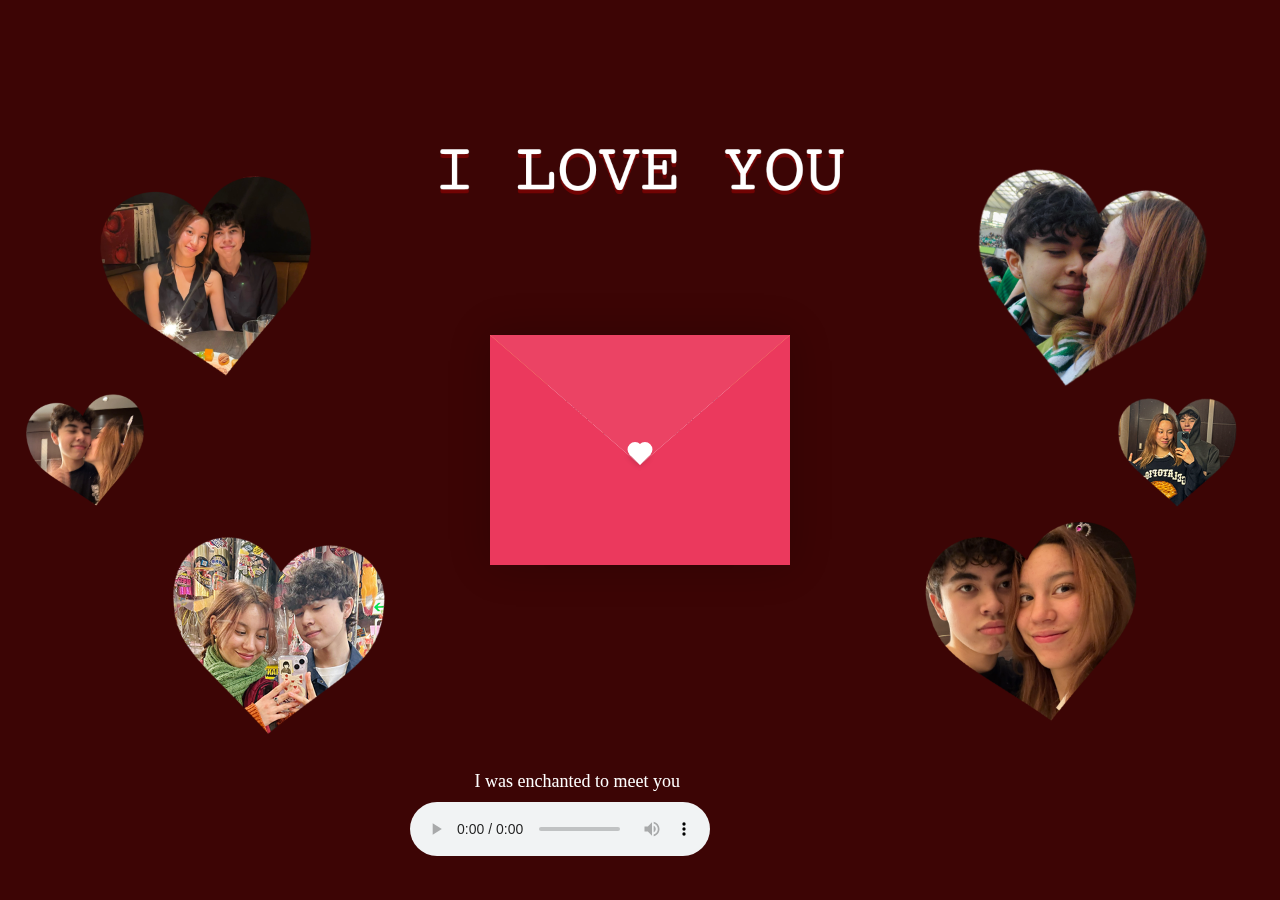
==== index.html @ 3de38fc6 "Files uploaded" ====
<!DOCTYPE html>
<html lang="en">
<head>
    <meta charset="UTF-8">
    <meta http-equiv="X-UA-Compatible" content="IE=edge">
    <meta name="viewport" content="width=device-width, initial-scale=1.0">
    <title>CSS Envelope + Letter (Open/Close on Click)</title>
    <link rel="stylesheet" href="./style.css">
</head>
<body>
    <div class="container">
        <div class="envelope-wrapper">
            <div class="envelope">
                <div class="letter">
                    <div class="text">
                        <strong>Dear Sara,</strong>
                        <p>
                            I love you with all of my heart and I will treasure you forever.
                            Thank you for letting me into your life, you are the greatest thing to ever happen to me.
                            You're my whole world darling. 
                        </p>
                    </div>
                </div>
            </div>
            <div class="heart"></div>
        </div>
    </div>

    <div class="play"><p>I was enchanted to meet you</p></div>
    <div class="audio">
        <audio controls autoplay loop><source src="Taylor Swift - Enchanted (Taylor's Version).mp3" type="audio/mp3"></audio>
    </div>
    <script>
        const envelope = document.querySelector('.envelope-wrapper');
        envelope.addEventListener('click', () => {
            envelope.classList.toggle('flap');
        });
    </script>
</body>
</html>
---- style.css ----
:root{
  --primary: #fff;
  --bg-color: rgb(61, 5, 5);
  --bg-envelope-color: #fbce79;
  --envelope-tab: #eb4364;
  --envelope-cover: #eb395d;
  --shadow-color: rgba(0, 0, 0, 0.2);
  --txt-color: #444;
  --heart-color: rgb(255, 255, 255);
}
body{
  margin: 0;
  padding: 0;
  box-sizing: border-box;
  background-image: url(I\ LOVE\ YOU.png);
  background-position: center;
  background-size: contain;
  background-repeat: no-repeat;
  background-color: var(--bg-color);
  display: flex;
  align-items: center;
  justify-content: center;
}
.container {
  height: 100vh;
  display: grid;
  place-items: center;
}
.container > .envelope-wrapper {
  background: var(--bg-envelope-color);
  box-shadow: 0 0 40px var(--shadow-color);
}
.envelope-wrapper > .envelope {
  position: relative;
  width: 300px;
  height: 230px;
}
.envelope-wrapper > .envelope::before {
  content: "";
  position: absolute;
  top: 0;
  z-index: 2;
  border-top: 130px solid var(--envelope-tab);
  border-right: 150px solid transparent;
  border-left: 150px solid transparent;
  transform-origin: top;
  transition: all 0.5s ease-in-out 0.7s;
}
.envelope-wrapper > .envelope::after {
  content: "";
  position: absolute;
  z-index: 2;
  width: 0px;
  height: 0px;
  border-top: 130px solid transparent;
  border-right: 150px solid var(--envelope-cover);
  border-bottom: 100px solid var(--envelope-cover);
  border-left: 150px solid var(--envelope-cover);
}
.envelope > .letter {
  position: absolute;
  right: 20%;
  bottom: 0;
  width: 54%;
  height: 80%;
  background: var(--primary);
  text-align: center;
  transition: all 1s ease-in-out;
  box-shadow: 0 0 5px var(--shadow-color);
  padding: 20px 10px;
}

.envelope > .letter > .text {
  font-family: 'American Typewriter';
  color: var(--txt-color);
  text-align: left;
  font-size: 10px;
}
.heart {
  position: absolute;
  top: 50%;
  left: 50%;
  width: 15px;
  height: 15px;
  background: var(--heart-color);
  z-index: 4;
  transform: translate(-50%, -20%) rotate(45deg);
  transition: transform 0.5s ease-in-out 1s;
  box-shadow: 0 1px 6px var(--shadow-color);
  cursor: pointer;
}
.heart:before, 
.heart:after {
  content: "";
  position: absolute;
  width: 15px;
  height: 15px;
  background-color: var(--heart-color);
  border-radius: 50%;
}
.heart:before {
  top: -7.5px;
}
.heart:after {
  right: 7.5px;
}
.flap > .envelope:before {
  transform: rotateX(180deg);
  z-index: 0;
}
.flap > .envelope > .letter {
  bottom: 100px;
  transform: scale(1.5);
  transition-delay: 1s;
}
.flap > .heart {
  transform: rotate(90deg);
  transition-delay: 0.4s;
}

.audio {
  position: fixed;
  right: 570px;
  bottom: 40px;
}

.play {
  position: fixed;
  right: 600px;
  bottom: 90px;
 font-size: large;
 color: white;
 font-family: 'American Typewriter';
}
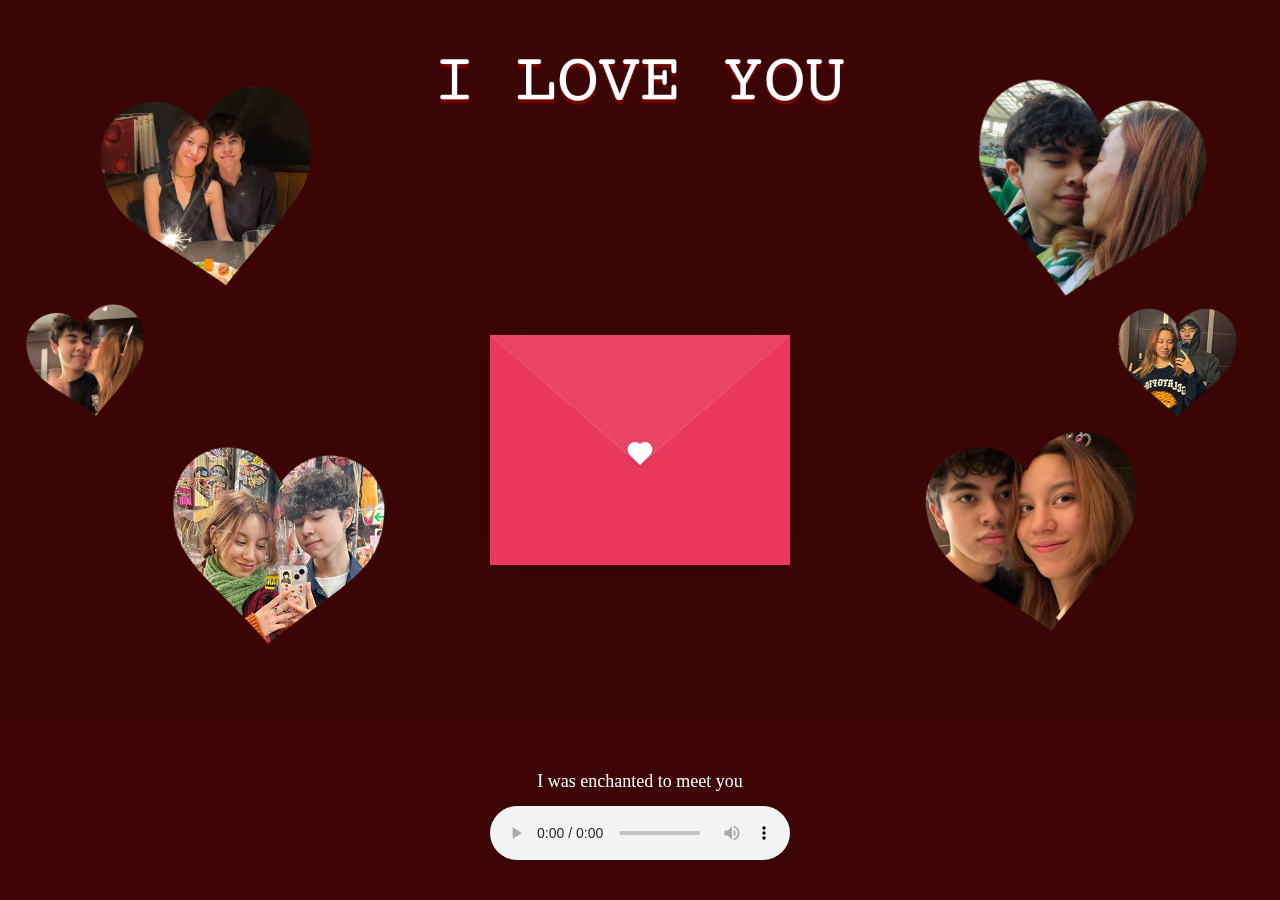
==== commit e832b030: "Update index.html" ====
--- a/index.html
+++ b/index.html
@@ -4,7 +4,7 @@
     <meta charset="UTF-8">
     <meta http-equiv="X-UA-Compatible" content="IE=edge">
     <meta name="viewport" content="width=device-width, initial-scale=1.0">
-    <title>CSS Envelope + Letter (Open/Close on Click)</title>
+    <title>Love letter to you</title>
     <link rel="stylesheet" href="./style.css">
 </head>
 <body>
@@ -26,6 +26,9 @@
         </div>
     </div>
 
+    <div class="mobile-img" ></div>
+
+    <!--Here with me, Enchanted, the perfect pair-->
     <div class="play"><p>I was enchanted to meet you</p></div>
     <div class="audio">
         <audio controls autoplay loop><source src="Taylor Swift - Enchanted (Taylor's Version).mp3" type="audio/mp3"></audio>
@@ -37,4 +40,4 @@
         });
     </script>
 </body>
-</html>+</html>
--- a/style.css
+++ b/style.css
@@ -1,3 +1,4 @@
+
 :root{
   --primary: #fff;
   --bg-color: rgb(61, 5, 5);
@@ -13,12 +14,11 @@
   padding: 0;
   box-sizing: border-box;
   background-image: url(I\ LOVE\ YOU.png);
-  background-position: center;
-  background-size: contain;
+  background-size: 100%;
   background-repeat: no-repeat;
   background-color: var(--bg-color);
   display: flex;
-  align-items: center;
+  align-items: center; 
   justify-content: center;
 }
 .container {
@@ -27,6 +27,7 @@
   place-items: center;
 }
 .container > .envelope-wrapper {
+  size: 100%;
   background: var(--bg-envelope-color);
   box-shadow: 0 0 40px var(--shadow-color);
 }
@@ -119,16 +120,18 @@
 }
 
 .audio {
+  size: 100%;
   position: fixed;
-  right: 570px;
   bottom: 40px;
+  display: flex;
 }
 
 .play {
+  size: 100%;
   position: fixed;
-  right: 600px;
   bottom: 90px;
  font-size: large;
  color: white;
  font-family: 'American Typewriter';
-}+ display: flex;
+}
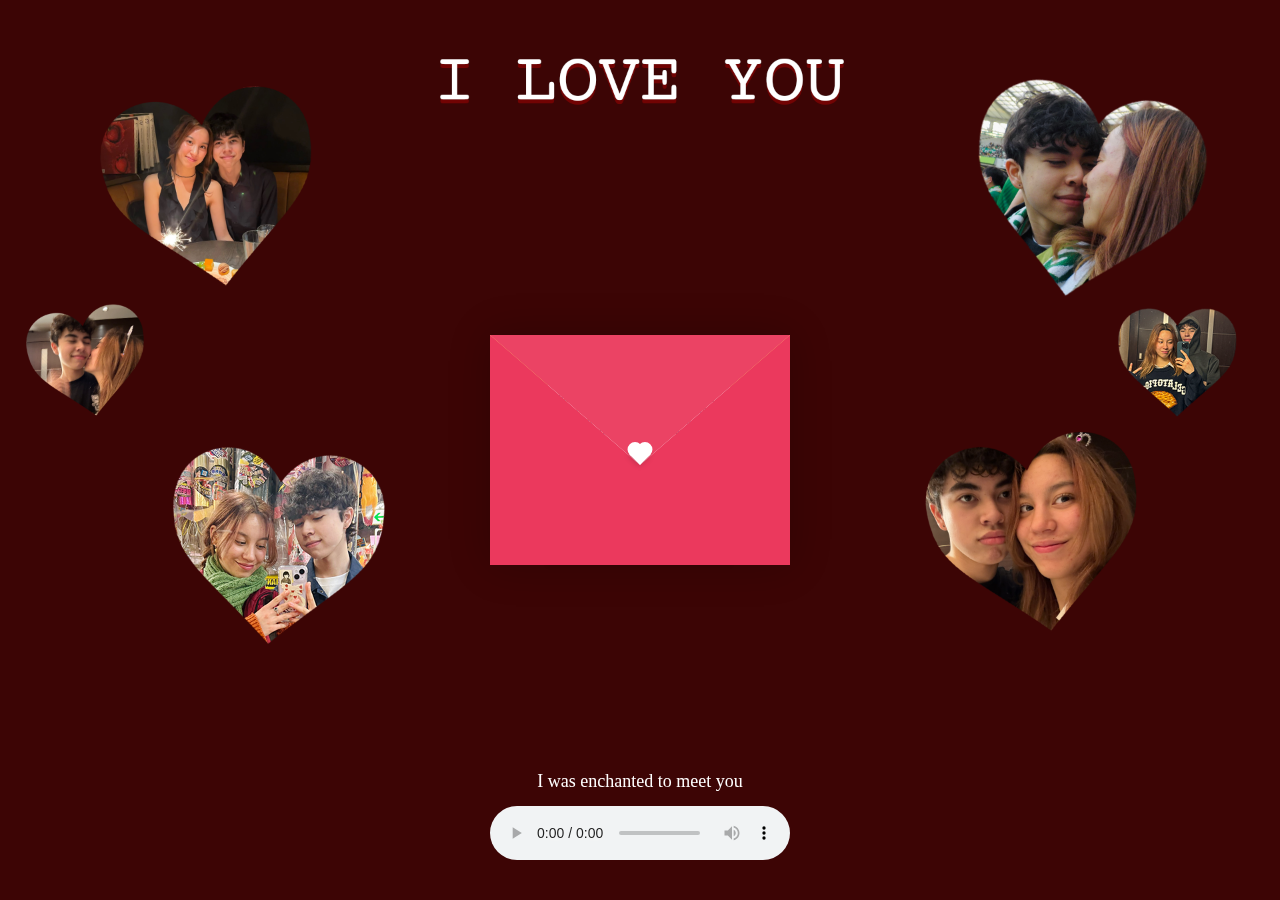
==== commit cf44944d: "pride month index.html" ====
--- a/index.html
+++ b/index.html
@@ -2,22 +2,30 @@
 <html lang="en">
 <head>
     <meta charset="UTF-8">
+    <link rel="shortcut icon" type="x-icon" href="loveletter.png">
     <meta http-equiv="X-UA-Compatible" content="IE=edge">
     <meta name="viewport" content="width=device-width, initial-scale=1.0">
     <title>Love letter to you</title>
     <link rel="stylesheet" href="./style.css">
 </head>
 <body>
+
+
+    <!--<header>
+    <ul class="navlist">
+<li><a href="album.html">ALBUM</a></li>
+    </ul>
+    </header>-->
+
     <div class="container">
         <div class="envelope-wrapper">
             <div class="envelope">
                 <div class="letter">
                     <div class="text">
-                        <strong>Dear Sara,</strong>
+                        <strong>HAPPY PRIDE MONTH SARA!</strong>
                         <p>
-                            I love you with all of my heart and I will treasure you forever.
-                            Thank you for letting me into your life, you are the greatest thing to ever happen to me.
-                            You're my whole world darling. 
+I may not be in the community but I'd like to somehow support you and make you feel loved and understood.
+I love you so much sara you're the most amazing girl I know. I will always love all of you.
                         </p>
                     </div>
                 </div>
@@ -33,6 +41,7 @@
     <div class="audio">
         <audio controls autoplay loop><source src="Taylor Swift - Enchanted (Taylor's Version).mp3" type="audio/mp3"></audio>
     </div>
+
     <script>
         const envelope = document.querySelector('.envelope-wrapper');
         envelope.addEventListener('click', () => {
